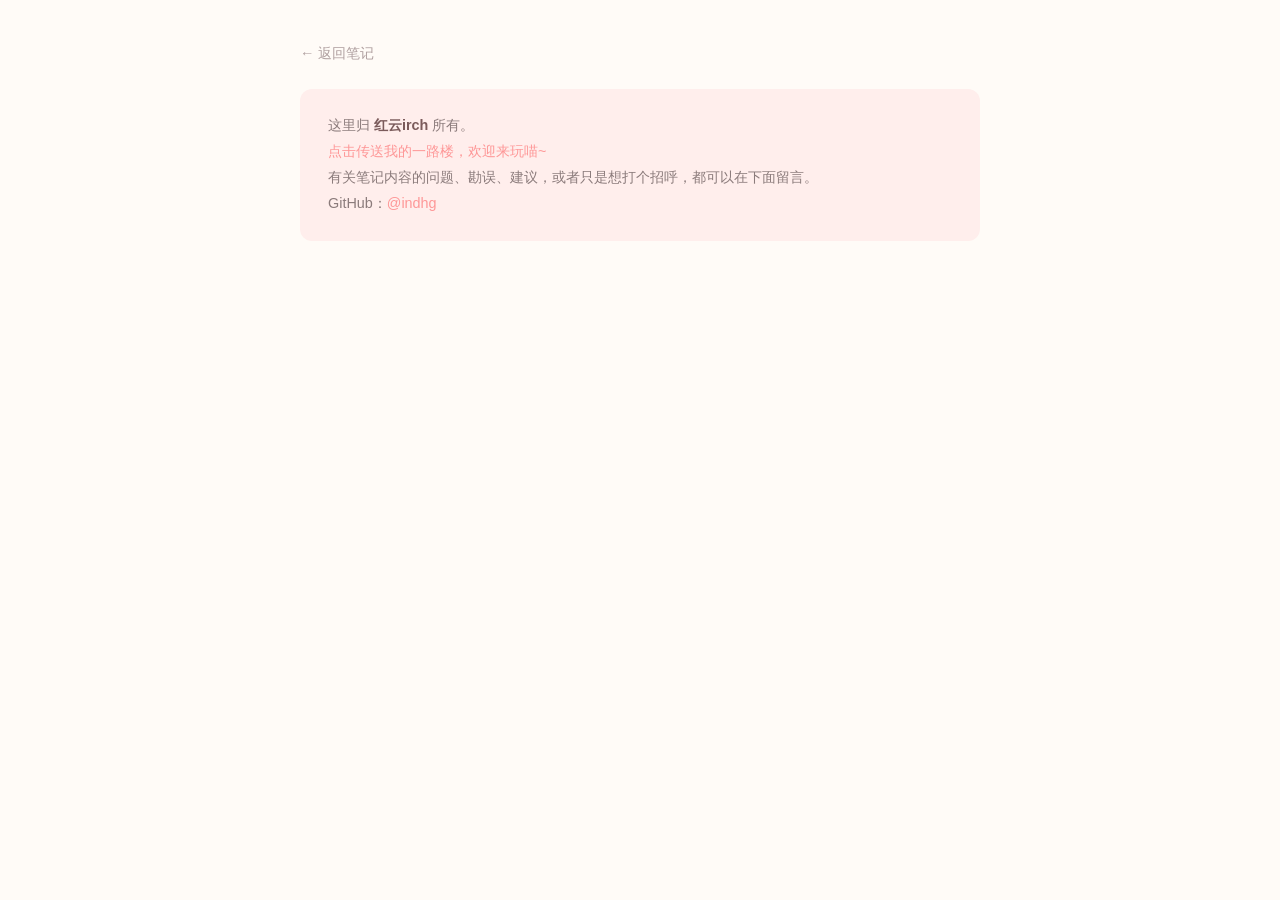
==== comments.html @ 267b664c "添加giscus留言区和侧边栏留言入口" ====
<!DOCTYPE html>
<html lang="zh-CN">
<head>
  <meta charset="UTF-8">
  <meta name="viewport" content="width=device-width, initial-scale=1.0">
  <title>留言区 · 红云irch的肉桂卷</title>
  <link rel="stylesheet" href="style.css">
  <style>
    .comments-page {
      max-width: 720px;
      margin: 0 auto;
      padding: 40px 20px 60px;
    }
    .comments-page .back-link {
      display: inline-block;
      margin-bottom: 24px;
      font-size: .9rem;
      color: #B0A0A0;
      text-decoration: none;
    }
    .comments-page .back-link:hover { color: var(--accent); }
    .comments-info {
      background: var(--sidebar);
      border-radius: 12px;
      padding: 24px 28px;
      margin-bottom: 32px;
      font-size: .9rem;
      color: #8B7B7B;
      line-height: 1.8;
    }
    .comments-info strong {
      color: var(--heading);
    }
    .comments-info a {
      color: var(--accent);
    }
  </style>
</head>
<body>

  <div class="comments-page">
    <a href="index.html" class="back-link">← 返回笔记</a>

    <div class="comments-info">
      <!-- 个人账户信息 —— 在这里自由修改 -->
      <p>这里归 <strong>红云irch</strong> 所有。
        <br><a href="https://www.cc98.org/topic/6553150" target="_blank">点击传送我的一路楼，欢迎来玩喵~</a>
      </p>
      <p>有关笔记内容的问题、勘误、建议，或者只是想打个招呼，都可以在下面留言。</p>
      <p>GitHub：<a href="https://github.com/indhg" target="_blank">@indhg</a></p>
      <!-- 可以继续加邮箱、B站、其他链接等 -->
    </div>

    <!-- giscus 留言区 -->
    <script src="https://giscus.app/client.js"
      data-repo="indhg/Cinnamon"
      data-repo-id="R_kgDOTIYS7Q"
      data-category="General"
      data-category-id="DIC_kwDOTIYS7c4DAQEj"
      data-mapping="pathname"
      data-strict="0"
      data-reactions-enabled="1"
      data-emit-metadata="0"
      data-input-position="bottom"
      data-theme="preferred_color_scheme"
      data-lang="zh-CN"
      crossorigin="anonymous"
      async>
    </script>
  </div>

</body>
</html>
---- style.css ----
/* ============================================================
   Cinnamon — 红云irch的肉桂卷
   配色方案：粉棕暖卷（方案 B）
   ============================================================ */

/* --- CSS 变量 --- */
:root {
  --bg:        #FFFBF7;      /* 页面背景 · 奶油白 */
  --sidebar:   #FFEEEC;      /* 侧边栏背景 · 淡粉米 */
  --accent:    rgb(254,151,151); /* 强调色 · 你的粉色 */
  --heading:   #7B5B5B;      /* 标题 · 暖棕 */
  --text:      #3E2723;      /* 正文 · 深棕 */
  --hover:     #FFE4E1;      /* 悬停 · 浅粉 */
  --border:    #EDD5D0;      /* 分隔线 · 灰粉 */
  --shadow:    0 2px 12px rgba(120,80,60,.08);
  --radius:    8px;

  /* 侧边栏尺寸 */
  --sidebar-w: 260px;
  --topbar-h:   48px;

  /* 字体 */
  --font: "Microsoft YaHei", "PingFang SC", "Noto Sans SC", sans-serif;
}

/* --- 基础重置 --- */
*, *::before, *::after { margin: 0; padding: 0; box-sizing: border-box; }

html, body { height: 100%; }

body {
  font-family: var(--font);
  background: var(--bg);
  color: var(--text);
  line-height: 1.6;
  -webkit-font-smoothing: antialiased;
}

a { color: inherit; text-decoration: none; }
button { font-family: inherit; cursor: pointer; }

/* ============================================================
   首页 (index.html)
   ============================================================ */
.homepage {
  display: flex;
  flex-direction: column;
  align-items: center;
  justify-content: center;
  min-height: 100vh;
  padding: 40px 20px;
  text-align: center;
}

.homepage .brand {
  font-size: 2.4rem;
  font-weight: 700;
  color: var(--heading);
  letter-spacing: 2px;
  margin-bottom: 8px;
}

.homepage .brand .accent {
  color: var(--accent);
}

.homepage .divider {
  width: 60px;
  height: 2px;
  background: var(--accent);
  margin: 20px auto;
  border-radius: 1px;
}

/* 序言区域 — 你可以在这里自由添加文字、链接、图片 */
.homepage .preface {
  max-width: 520px;
  margin: 16px auto 32px;
  font-size: 1rem;
  color: #8B7B7B;
  line-height: 1.8;
}

.homepage .preface a {
  color: var(--accent);
  text-decoration: underline;
  text-underline-offset: 3px;
}

.homepage .preface a:hover {
  color: var(--heading);
}

/* 首页按钮 */
.homepage .btn-enter {
  display: inline-block;
  padding: 12px 36px;
  background: var(--accent);
  color: #fff;
  border: none;
  border-radius: 24px;
  font-size: 1.05rem;
  letter-spacing: 1px;
  transition: transform .2s, box-shadow .2s;
  box-shadow: 0 4px 14px rgba(254,151,151,.35);
}

.homepage .btn-enter:hover {
  transform: translateY(-2px);
  box-shadow: 0 6px 20px rgba(254,151,151,.5);
}

/* ============================================================
   笔记页 (notes.html) — 整体布局
   ============================================================ */
.notes-layout {
  display: flex;
  height: 100vh;
  overflow: hidden;
}

/* --- 顶栏 --- */
.topbar {
  display: none; /* 桌面端隐藏，移动端显示 */
}

/* --- 侧边栏 --- */
.sidebar {
  width: var(--sidebar-w);
  min-width: var(--sidebar-w);
  height: 100vh;
  background: var(--sidebar);
  border-right: 1px solid var(--border);
  display: flex;
  flex-direction: column;
  overflow: hidden;
  z-index: 10;
}

.sidebar-header {
  padding: 16px 20px 12px;
  border-bottom: 1px solid var(--border);
  flex-shrink: 0;
}

.sidebar-header .brand-sm {
  font-size: .95rem;
  font-weight: 700;
  color: var(--heading);
}

.sidebar-header .back-link {
  font-size: .75rem;
  color: #B0A0A0;
  margin-top: 2px;
  display: inline-block;
}

.sidebar-header .back-link:hover {
  color: var(--accent);
}

/* 搜索框 */
.search-wrap {
  padding: 10px 16px;
  border-bottom: 1px solid var(--border);
  flex-shrink: 0;
}

.search-wrap input {
  width: 100%;
  padding: 8px 12px;
  border: 1px solid var(--border);
  border-radius: 18px;
  font-size: .85rem;
  font-family: var(--font);
  background: #fff;
  color: var(--text);
  outline: none;
  transition: border-color .2s;
}

.search-wrap input:focus {
  border-color: var(--accent);
}

.search-wrap input::placeholder {
  color: #C0B0B0;
}

/* 序言导航入口 */
.preface-nav {
  padding: 10px 20px;
  font-size: .9rem;
  cursor: pointer;
  border-bottom: 1px solid var(--border);
  transition: background .12s;
  user-select: none;
  flex-shrink: 0;
}

.preface-nav:hover {
  background: var(--hover);
}

.preface-nav-icon {
  font-size: .8rem;
  margin-right: 4px;
}

/* 侧边栏底部 GIF */
.sidebar-gif {
  flex-shrink: 0;
  padding: 8px;
  text-align: center;
  border-top: 1px solid var(--border);
}

.sidebar-gif img {
  max-width: 100%;
  border-radius: 8px;
}

/* 侧边栏留言入口 */
.sidebar-comments {
  display: block;
  padding: 12px 20px;
  font-size: .9rem;
  color: var(--heading);
  text-decoration: none;
  border-top: 1px solid var(--border);
  transition: background .12s;
  flex-shrink: 0;
}

.sidebar-comments:hover {
  background: var(--hover);
}

.sidebar-comments-icon {
  font-size: .85rem;
}

/* 树形导航 */
.tree {
  flex: 1;
  overflow-y: auto;
  overflow-x: hidden;
  padding: 8px 0 20px;
}

.tree::-webkit-scrollbar { width: 4px; }
.tree::-webkit-scrollbar-thumb { background: var(--border); border-radius: 2px; }

/* 树节点 */
.tree-node { user-select: none; }

.tree-row {
  display: flex;
  align-items: center;
  gap: 4px;
  padding: 7px 16px 7px 12px;
  cursor: pointer;
  font-size: .9rem;
  transition: background .12s;
  white-space: nowrap;
  overflow: hidden;
  text-overflow: ellipsis;
}

.tree-row:hover { background: var(--hover); }

.tree-row.active {
  background: var(--accent);
  color: #fff;
}

/* 层级缩进 */
.tree-row .indent { flex-shrink: 0; }

/* 展开/折叠箭头 — CSS 三角形 */
.tree-row .arrow {
  width: 0;
  height: 0;
  flex-shrink: 0;
  border-top: 4px solid transparent;
  border-bottom: 4px solid transparent;
  border-left: 6px solid #C0A0A0;
  margin-right: 2px;
  transition: transform .2s;
}

.tree-row.active .arrow { border-left-color: #fff; }

.tree-row .arrow.expanded {
  transform: rotate(90deg);
}

/* 标签文字 */
.tree-row .label {
  overflow: hidden;
  text-overflow: ellipsis;
  white-space: nowrap;
}

/* （主笔记）标记 */
.tag-main {
  font-size: .7rem;
  color: var(--accent);
  margin-left: 4px;
}

/* 空状态 */
.tree-empty {
  padding: 40px 20px;
  text-align: center;
  color: #C0B0B0;
  font-size: .85rem;
}

/* --- 内容区 --- */
.content {
  flex: 1;
  display: flex;
  flex-direction: column;
  height: 100vh;
  background: #fff;
}

/* 内容顶栏（桌面端显示品牌名） */
.content-topbar {
  padding: 12px 24px;
  border-bottom: 1px solid var(--border);
  display: flex;
  align-items: center;
  justify-content: space-between;
  flex-shrink: 0;
}

.content-topbar .note-title {
  font-size: 1rem;
  font-weight: 600;
  color: var(--heading);
}

.content-topbar .actions {
  display: flex;
  gap: 8px;
  align-items: center;
}

/* 按钮 */
.btn {
  display: inline-flex;
  align-items: center;
  gap: 5px;
  padding: 7px 18px;
  border-radius: 18px;
  font-size: .85rem;
  border: none;
  transition: background .2s, transform .1s;
}

.btn:active { transform: scale(.97); }

.btn-download {
  background: var(--accent);
  color: #fff;
}

.btn-download:hover { background: #F08A8A; }

.btn-back {
  background: transparent;
  color: #B0A0A0;
  font-size: .8rem;
  padding: 6px 12px;
}

.btn-back:hover { color: var(--accent); }

/* PDF 预览区 */
.pdf-viewer {
  flex: 1;
  display: flex;
  align-items: center;
  justify-content: center;
  background: #FDFAF7;
  overflow: hidden;
  position: relative;
}

.pdf-viewer iframe {
  width: 100%;
  height: 100%;
  border: none;
}

/* 欢迎区（未选中笔记时显示） */
.welcome-placeholder {
  text-align: center;
  color: #C0B0B0;
  padding: 40px 20px;
}

/* 欢迎区带背景图 */
#welcomeArea {
  width: 100%;
  height: 100%;
  display: flex;
  flex-direction: column;
  align-items: center;
  justify-content: center;
  padding: 0;
  background-image: url('images/索琳.png');
  background-size: cover;
  background-position: center;
  background-repeat: no-repeat;
}

/* 欢迎内容面板（半透明底，让背景图上的文字可读） */
.welcome-inner {
  background: rgba(255, 251, 247, 0.78);
  border-radius: 12px;
  padding: 36px 44px;
  backdrop-filter: blur(4px);
  max-width: 620px;
}

/* 品牌名 */
.welcome-brand {
  font-size: 1.7rem;
  font-weight: 700;
  color: var(--heading);
  letter-spacing: 2px;
  margin-bottom: 4px;
}

.welcome-brand .accent {
  color: var(--accent);
}

/* 小分隔线 */
.welcome-divider {
  width: 50px;
  height: 2px;
  background: var(--accent);
  margin: 16px auto;
  border-radius: 1px;
}

/* 序言区域 */
.welcome-preface {
  max-width: 520px;
  margin: 8px auto 20px;
  font-size: .95rem;
  color: #8B7B7B;
  line-height: 1.8;
}

.welcome-preface p {
  margin-bottom: 12px;
}

.welcome-preface p:first-child {
  font-size: .85rem;
  color: #A09090;
}

/* 格式对比 */
.format-compare {
  display: flex;
  align-items: flex-start;
  gap: 8px;
  font-size: .85rem;
  color: #8B7B7B;
  padding: 2px 0 2px 8px;
  border-left: 3px solid var(--border);
  margin-bottom: 6px !important;
}

.format-tag {
  display: inline-block;
  min-width: 36px;
  padding: 1px 8px;
  border-radius: 4px;
  font-size: .8rem;
  font-weight: 700;
  text-align: center;
  flex-shrink: 0;
}

.format-tag.pdf {
  background: #FFF0F0;
  color: #D08080;
  border: 1px solid #F0D0D0;
}

.format-tag.one {
  background: #F0F0FF;
  color: #8080D0;
  border: 1px solid #D0D0F0;
}

.welcome-preface a {
  color: var(--accent);
  text-decoration: underline;
  text-underline-offset: 3px;
}

.welcome-preface a:hover {
  color: var(--heading);
}

/* 行内强调 */
.inline-accent {
  color: var(--accent);
  font-style: italic;
}

/* 序言引用 */
.preface-quote {
  color: var(--accent);
  font-style: italic;
  margin-top: 4px;
}

/* 提示文字 */
.welcome-hint {
  font-size: .85rem;
  color: #B8A0A0;
  margin-top: 8px;
}

/* 访问计数器 */
.welcome-counter {
  font-size: .8rem;
  color: #C0A8A8;
  margin-top: 12px;
}
  line-height: 1.7;
}

/* ============================================================
   移动端
   ============================================================ */
@media (max-width: 768px) {
  /* 首页 */
  .homepage .brand { font-size: 1.6rem; }

  /* 笔记页 — 侧边栏默认隐藏 */
  .sidebar {
    position: fixed;
    left: 0; top: 0;
    width: 280px;
    transform: translateX(-100%);
    transition: transform .25s ease;
    box-shadow: var(--shadow);
  }

  .sidebar.open { transform: translateX(0); }

  /* 遮罩 */
  .sidebar-overlay {
    position: fixed; inset: 0;
    background: rgba(0,0,0,.25);
    z-index: 5;
    display: none;
  }

  .sidebar-overlay.show { display: block; }

  /* 顶栏 */
  .topbar {
    display: flex;
    align-items: center;
    gap: 10px;
    padding: 10px 16px;
    border-bottom: 1px solid var(--border);
    background: var(--sidebar);
    flex-shrink: 0;
  }

  .topbar .hamburger {
    font-size: 1.3rem;
    background: none;
    border: none;
    color: var(--heading);
    padding: 4px;
  }

  .topbar .brand-sm {
    font-size: .95rem;
    font-weight: 700;
    color: var(--heading);
  }

  /* 内容区 */
  .content-topbar {
    padding: 8px 16px;
  }

  .content-topbar .note-title {
    font-size: .9rem;
  }
}

/* ============================================================
   背景图支持 — 以后想加背景图，取消下面注释并替换 URL 即可
   ============================================================ */
/*
body {
  background-image: url('你的图片地址.jpg');
  background-size: cover;
  background-position: center;
  background-attachment: fixed;
}
*/
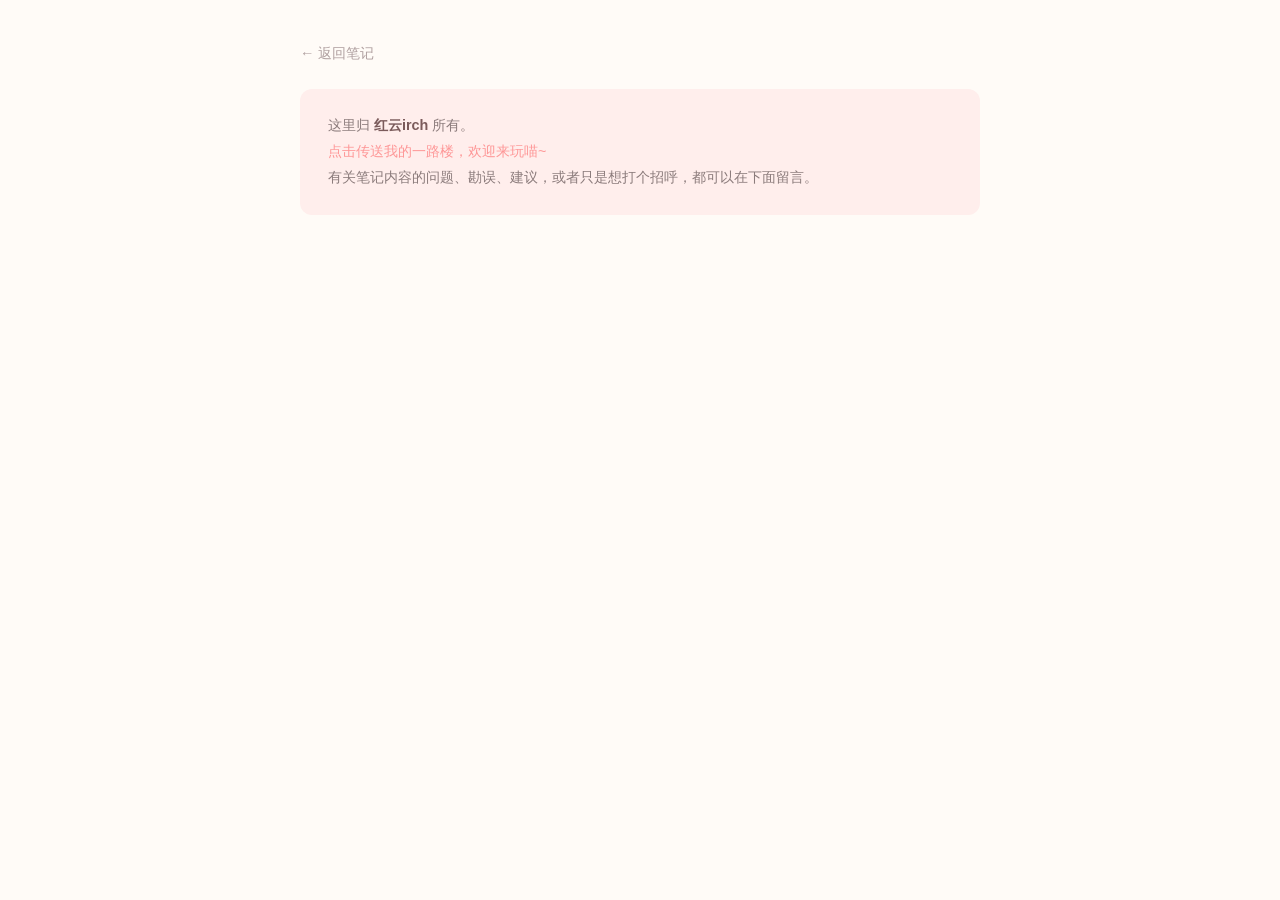
==== commit 278e1126: "移除留言区GitHub账户信息" ====
--- a/comments.html
+++ b/comments.html
@@ -47,8 +47,7 @@
         <br><a href="https://www.cc98.org/topic/6553150" target="_blank">点击传送我的一路楼，欢迎来玩喵~</a>
       </p>
       <p>有关笔记内容的问题、勘误、建议，或者只是想打个招呼，都可以在下面留言。</p>
-      <p>GitHub：<a href="https://github.com/indhg" target="_blank">@indhg</a></p>
-      <!-- 可以继续加邮箱、B站、其他链接等 -->
+<!-- 可以继续加邮箱、B站、其他链接等 -->
     </div>
 
     <!-- giscus 留言区 -->
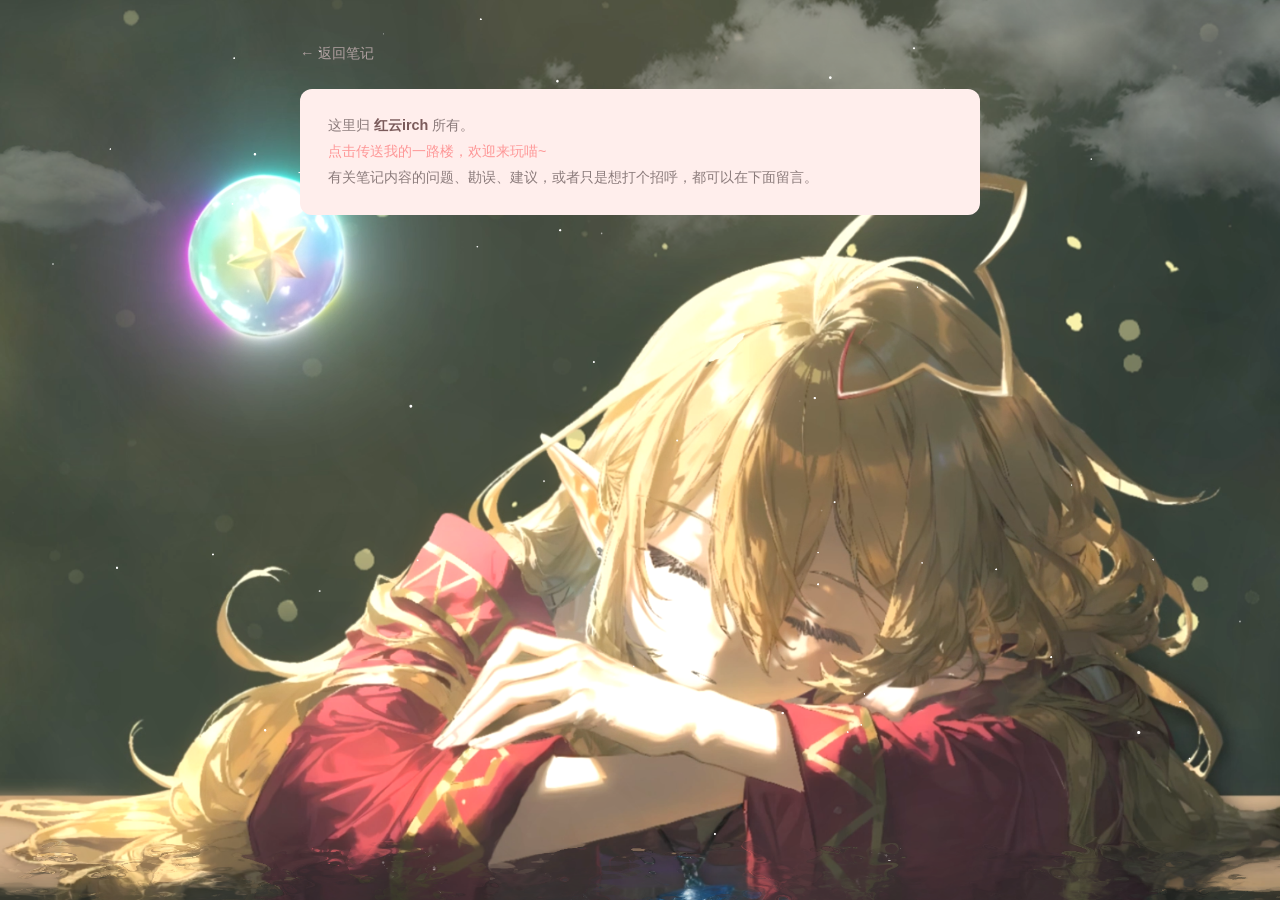
==== commit 93088ad7: "留言页加索琳背景" ====
--- a/comments.html
+++ b/comments.html
@@ -6,10 +6,21 @@
   <title>留言区 · 红云irch的肉桂卷</title>
   <link rel="stylesheet" href="style.css">
   <style>
+    body {
+      background-image: url('images/索琳.png');
+      background-size: cover;
+      background-position: center;
+      background-attachment: fixed;
+    }
     .comments-page {
       max-width: 720px;
       margin: 0 auto;
       padding: 40px 20px 60px;
+    }
+    .comments-page .giscus {
+      background: rgba(255, 251, 247, 0.78);
+      border-radius: 12px;
+      padding: 20px 24px;
     }
     .comments-page .back-link {
       display: inline-block;
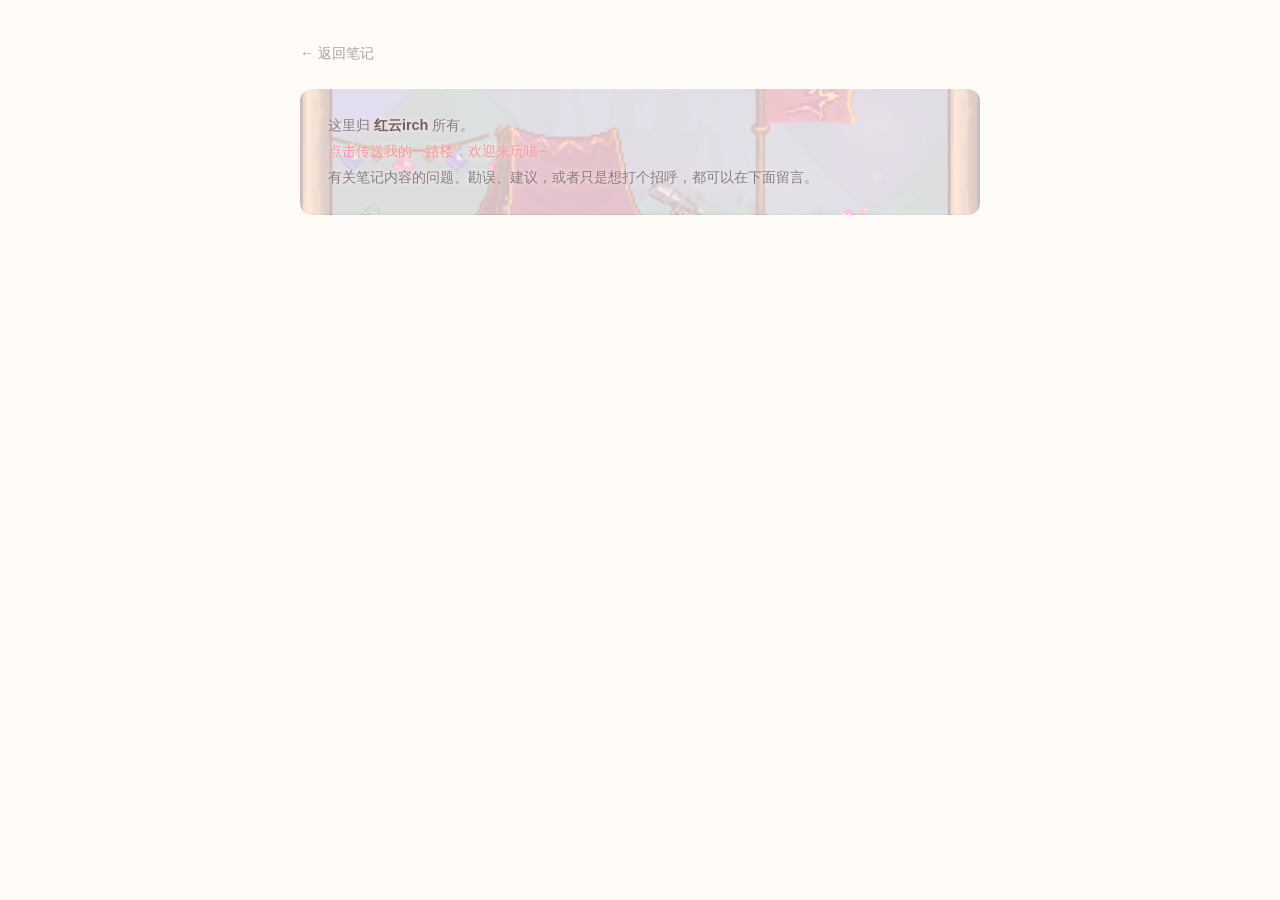
==== commit 3147ec7b: "留言区个人信息用索琳营帐背景" ====
--- a/comments.html
+++ b/comments.html
@@ -4,14 +4,9 @@
   <meta charset="UTF-8">
   <meta name="viewport" content="width=device-width, initial-scale=1.0">
   <title>留言区 · 红云irch的肉桂卷</title>
+  <link rel="icon" href="素材/索琳肉桂卷.png">
   <link rel="stylesheet" href="style.css">
   <style>
-    body {
-      background-image: url('images/索琳.png');
-      background-size: cover;
-      background-position: center;
-      background-attachment: fixed;
-    }
     .comments-page {
       max-width: 720px;
       margin: 0 auto;
@@ -31,13 +26,16 @@
     }
     .comments-page .back-link:hover { color: var(--accent); }
     .comments-info {
-      background: var(--sidebar);
+      background: linear-gradient(rgba(255,238,236,.8), rgba(255,238,236,.8)), url('素材/索琳营帐.png');
+      background-size: cover;
+      background-position: center;
       border-radius: 12px;
       padding: 24px 28px;
       margin-bottom: 32px;
       font-size: .9rem;
       color: #8B7B7B;
       line-height: 1.8;
+      text-shadow: 0 0 6px rgba(255,251,247,.8);
     }
     .comments-info strong {
       color: var(--heading);
--- a/style.css
+++ b/style.css
@@ -204,8 +204,11 @@
 }
 
 .preface-nav-icon {
-  font-size: .8rem;
+  width: 18px;
+  height: 18px;
+  vertical-align: middle;
   margin-right: 4px;
+  border-radius: 3px;
 }
 
 /* 侧边栏底部 GIF */
@@ -249,8 +252,27 @@
   padding: 8px 0 20px;
 }
 
+/* 滚动条统一美化 */
 .tree::-webkit-scrollbar { width: 4px; }
-.tree::-webkit-scrollbar-thumb { background: var(--border); border-radius: 2px; }
+.tree::-webkit-scrollbar-track { background: transparent; }
+.tree::-webkit-scrollbar-thumb {
+  background: var(--border);
+  border-radius: 2px;
+  transition: background .2s;
+}
+.tree::-webkit-scrollbar-thumb:hover { background: var(--accent); }
+
+/* Firefox 滚动条 */
+.tree {
+  scrollbar-width: thin;
+  scrollbar-color: var(--border) transparent;
+}
+
+/* 内容区滚动条 */
+.content::-webkit-scrollbar { width: 5px; }
+.content::-webkit-scrollbar-thumb { background: var(--border); border-radius: 3px; }
+.content::-webkit-scrollbar-thumb:hover { background: var(--accent); }
+.content { scrollbar-width: thin; scrollbar-color: var(--border) transparent; }
 
 /* 树节点 */
 .tree-node { user-select: none; }
@@ -262,38 +284,53 @@
   padding: 7px 16px 7px 12px;
   cursor: pointer;
   font-size: .9rem;
-  transition: background .12s;
+  transition: background .15s, padding-left .2s, color .15s;
   white-space: nowrap;
   overflow: hidden;
   text-overflow: ellipsis;
-}
-
-.tree-row:hover { background: var(--hover); }
+  border-radius: 0 6px 6px 0;
+  margin-right: 8px;
+}
+
+.tree-row:hover {
+  background: var(--hover);
+  padding-left: 16px;
+}
 
 .tree-row.active {
   background: var(--accent);
   color: #fff;
+  border-radius: 0 8px 8px 0;
+  margin-right: 4px;
+  box-shadow: 0 2px 8px rgba(254,151,151,.25);
+}
+
+.tree-row.active:hover {
+  padding-left: 16px;
+  background: #F59090;
+}
+
+.tree-row.active {
+  background: var(--accent);
+  color: #fff;
 }
 
 /* 层级缩进 */
 .tree-row .indent { flex-shrink: 0; }
 
-/* 展开/折叠箭头 — CSS 三角形 */
-.tree-row .arrow {
-  width: 0;
-  height: 0;
-  flex-shrink: 0;
-  border-top: 4px solid transparent;
-  border-bottom: 4px solid transparent;
-  border-left: 6px solid #C0A0A0;
-  margin-right: 2px;
-  transition: transform .2s;
-}
-
-.tree-row.active .arrow { border-left-color: #fff; }
-
-.tree-row .arrow.expanded {
-  transform: rotate(90deg);
+/* 展开/折叠 — 书籍图标 */
+.tree-row .book-icon {
+  width: 18px;
+  height: 18px;
+  flex-shrink: 0;
+  margin-right: 4px;
+  border-radius: 2px;
+  transition: transform .25s, opacity .2s;
+}
+
+.tree-row .book-icon.expanded {
+  transform: scale(1.15);
+  filter: brightness(1.1);
 }
 
 /* 标签文字 */
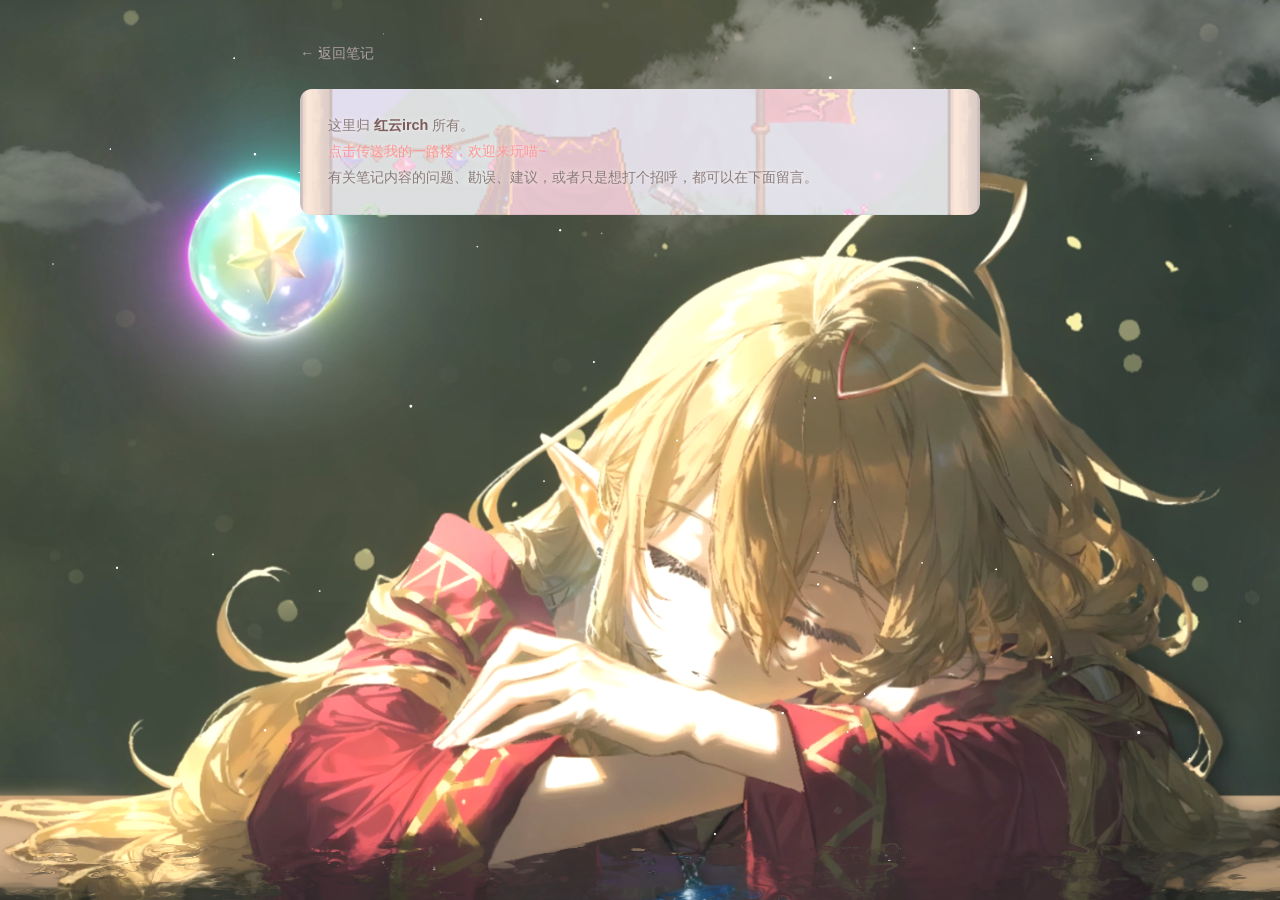
==== commit aea3199e: "留言页恢复索琳大背景" ====
--- a/comments.html
+++ b/comments.html
@@ -11,6 +11,9 @@
       max-width: 720px;
       margin: 0 auto;
       padding: 40px 20px 60px;
+    }
+    body {
+      background: #FFFBF7 url('images/索琳.png') no-repeat center/cover fixed;
     }
     .comments-page .giscus {
       background: rgba(255, 251, 247, 0.78);
--- a/style.css
+++ b/style.css
@@ -224,6 +224,41 @@
   border-radius: 8px;
 }
 
+/* 一键收起按钮 */
+.collapse-all-btn {
+  background: none;
+  border: none;
+  color: #C0A0A0;
+  font-size: .7rem;
+  cursor: pointer;
+  padding: 2px 6px;
+  border-radius: 4px;
+  transition: color .2s;
+  line-height: 1;
+}
+
+.collapse-all-btn:hover { color: var(--accent); }
+
+/* 返回顶部 */
+.back-to-top {
+  text-align: center;
+  padding: 8px;
+  color: #C0B0B0;
+  cursor: pointer;
+  font-size: .85rem;
+  border-top: 1px solid var(--border);
+  transition: color .2s, background .12s;
+  flex-shrink: 0;
+  display: none;
+}
+
+.back-to-top:hover {
+  color: var(--accent);
+  background: var(--hover);
+}
+
+.back-to-top.visible { display: block; }
+
 /* 侧边栏留言入口 */
 .sidebar-comments {
   display: block;
@@ -241,7 +276,11 @@
 }
 
 .sidebar-comments-icon {
-  font-size: .85rem;
+  width: 20px;
+  height: 20px;
+  vertical-align: middle;
+  margin-right: 4px;
+  image-rendering: pixelated;
 }
 
 /* 树形导航 */
@@ -318,7 +357,7 @@
 /* 层级缩进 */
 .tree-row .indent { flex-shrink: 0; }
 
-/* 展开/折叠 — 书籍图标 */
+/* 展开/折叠 — 书籍图标（仅一级目录） */
 .tree-row .book-icon {
   width: 18px;
   height: 18px;
@@ -329,8 +368,27 @@
 }
 
 .tree-row .book-icon.expanded {
-  transform: scale(1.15);
-  filter: brightness(1.1);
+  opacity: 0.9;
+}
+
+/* 子级三角箭头 */
+.tree-row .arrow {
+  width: 0;
+  height: 0;
+  flex-shrink: 0;
+  border-top: 4px solid transparent;
+  border-bottom: 4px solid transparent;
+  border-left: 6px solid #C0A0A0;
+  margin-right: 2px;
+  transition: transform .2s;
+}
+
+.tree-row.active .arrow {
+  border-left-color: #fff;
+}
+
+.tree-row .arrow.expanded {
+  transform: rotate(90deg);
 }
 
 /* 标签文字 */
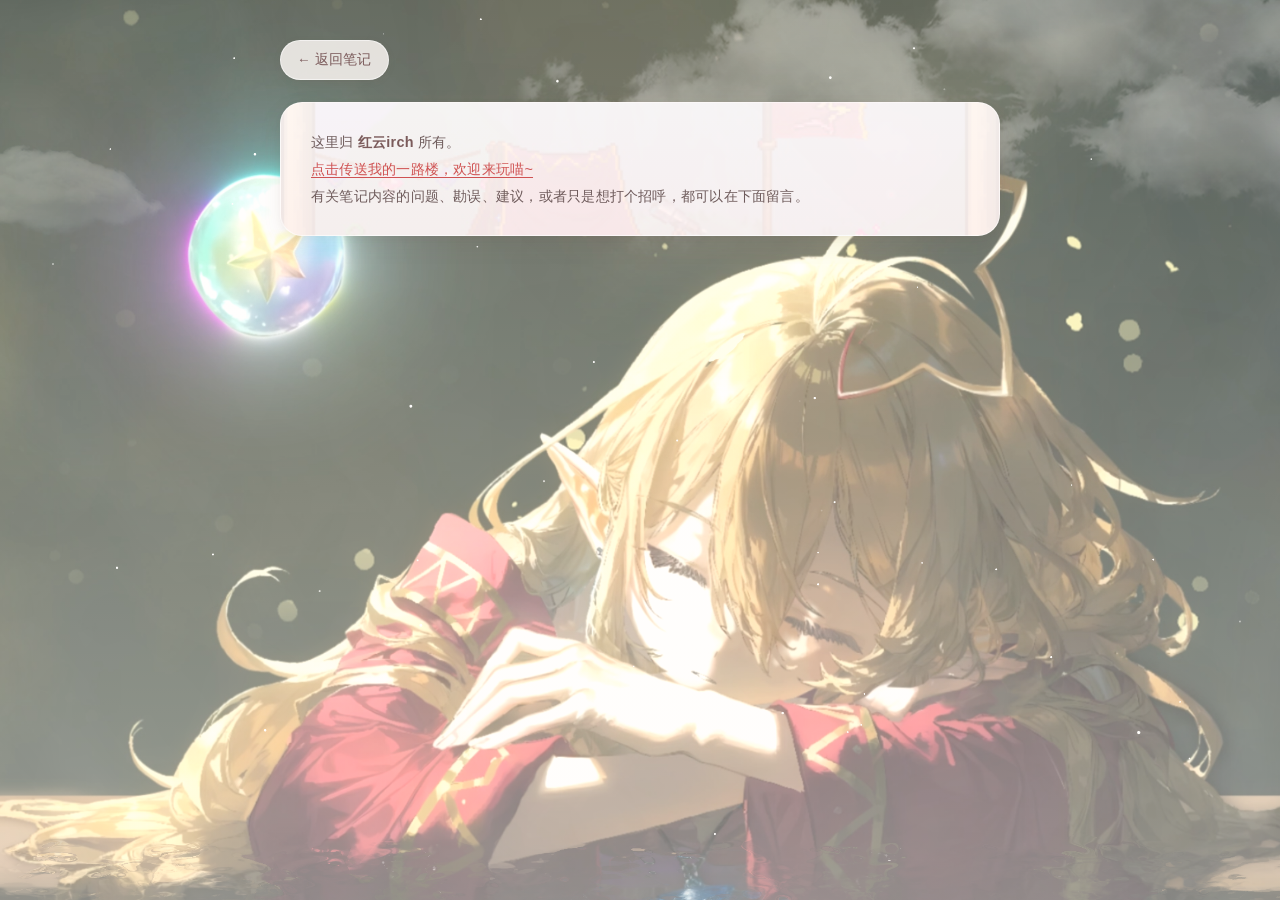
==== commit 9fae3769: "重构样式" ====
--- a/comments.html
+++ b/comments.html
@@ -8,43 +8,86 @@
   <link rel="stylesheet" href="style.css">
   <style>
     .comments-page {
-      max-width: 720px;
+      max-width: 760px;
       margin: 0 auto;
-      padding: 40px 20px 60px;
+      padding: 40px 20px 64px;
     }
+
+    /* 背景图 + 暖色柔光，和主页同一套观感 */
     body {
-      background: #FFFBF7 url('images/索琳.png') no-repeat center/cover fixed;
+      min-height: 100vh;
+      background:
+        linear-gradient(rgba(255, 251, 247, .18), rgba(255, 251, 247, .46)),
+        url('images/索琳.png') center / cover no-repeat fixed;
     }
-    .comments-page .giscus {
-      background: rgba(255, 251, 247, 0.78);
-      border-radius: 12px;
-      padding: 20px 24px;
+
+    /* 返回：胶囊按钮 */
+    .comments-page .back-link {
+      display: inline-flex;
+      align-items: center;
+      gap: 6px;
+      margin-bottom: 22px;
+      padding: 8px 16px;
+      font-size: .85rem;
+      color: var(--heading);
+      background: rgba(255, 251, 247, .82);
+      -webkit-backdrop-filter: blur(12px);
+      backdrop-filter: blur(12px);
+      border: 1px solid var(--border-glass);
+      border-radius: var(--r-full);
+      box-shadow: var(--shadow-sm);
+      transition: color .25s var(--ease),
+                  transform .2s var(--ease),
+                  box-shadow .25s var(--ease);
     }
-    .comments-page .back-link {
-      display: inline-block;
-      margin-bottom: 24px;
+
+    .comments-page .back-link:hover {
+      color: var(--accent-700);
+      transform: translateX(-2px);
+      box-shadow: var(--shadow-md);
+    }
+
+    /* 说明卡片 */
+    .comments-info {
+      padding: 26px 30px;
+      margin-bottom: 30px;
       font-size: .9rem;
-      color: #B0A0A0;
-      text-decoration: none;
+      line-height: 1.85;
+      color: #6E5B5B;
+      border-radius: var(--r-lg);
+      border: 1px solid var(--border-glass);
+      box-shadow: var(--shadow-md);
+      background:
+        linear-gradient(rgba(255, 249, 247, .94), rgba(255, 244, 242, .94)),
+        url('素材/索琳营帐.png') center / cover no-repeat;
     }
-    .comments-page .back-link:hover { color: var(--accent); }
-    .comments-info {
-      background: linear-gradient(rgba(255,238,236,.8), rgba(255,238,236,.8)), url('素材/索琳营帐.png');
-      background-size: cover;
-      background-position: center;
-      border-radius: 12px;
-      padding: 24px 28px;
-      margin-bottom: 32px;
-      font-size: .9rem;
-      color: #8B7B7B;
-      line-height: 1.8;
-      text-shadow: 0 0 6px rgba(255,251,247,.8);
-    }
+
     .comments-info strong {
       color: var(--heading);
+      font-weight: 700;
     }
+
     .comments-info a {
-      color: var(--accent);
+      color: var(--accent-800);
+      font-weight: 500;
+      text-decoration: underline;
+      text-decoration-thickness: 1px;
+      text-underline-offset: 3px;
+      transition: color .25s var(--ease);
+    }
+
+    .comments-info a:hover { color: var(--accent-900); }
+
+    /* giscus 容器 */
+    .comments-page .giscus {
+      padding: 1rem;
+      overflow: hidden;
+      background: rgba(255, 251, 247, .90);
+      -webkit-backdrop-filter: blur(16px);
+      backdrop-filter: blur(16px);
+      border: 1px solid var(--border-glass);
+      border-radius: var(--r-lg);
+      box-shadow: var(--shadow-md);
     }
   </style>
 </head>
@@ -64,7 +107,7 @@
 
     <!-- giscus 留言区 -->
     <script src="https://giscus.app/client.js"
-      data-repo="indhg/Cinnamon"
+      data-repo="RedCloud2696/Cinnamon"
       data-repo-id="R_kgDOTIYS7Q"
       data-category="General"
       data-category-id="DIC_kwDOTIYS7c4DAQEj"
--- a/style.css
+++ b/style.css
@@ -1,317 +1,300 @@
 /* ============================================================
    Cinnamon — 红云irch的肉桂卷
-   配色方案：粉棕暖卷（方案 B）
+   视觉重构：玻璃拟态 · 圆角卡片 · 弹簧动效
+   配色保持原样：粉棕暖卷 + 索琳背景
    ============================================================ */
 
-/* --- CSS 变量 --- */
+/* ============================================================
+   1. 设计令牌
+   ============================================================ */
 :root {
-  --bg:        #FFFBF7;      /* 页面背景 · 奶油白 */
-  --sidebar:   #FFEEEC;      /* 侧边栏背景 · 淡粉米 */
-  --accent:    rgb(254,151,151); /* 强调色 · 你的粉色 */
-  --heading:   #7B5B5B;      /* 标题 · 暖棕 */
-  --text:      #3E2723;      /* 正文 · 深棕 */
-  --hover:     #FFE4E1;      /* 悬停 · 浅粉 */
-  --border:    #EDD5D0;      /* 分隔线 · 灰粉 */
-  --shadow:    0 2px 12px rgba(120,80,60,.08);
-  --radius:    8px;
-
-  /* 侧边栏尺寸 */
-  --sidebar-w: 260px;
-  --topbar-h:   48px;
-
-  /* 字体 */
-  --font: "Microsoft YaHei", "PingFang SC", "Noto Sans SC", sans-serif;
-}
-
-/* --- 基础重置 --- */
+  /* --- 表面 --- */
+  --bg:          #FFFBF7;
+  --surface:     #FFFFFF;
+  --surface-2:   #FFEEEC;
+  --glass:       rgba(255, 246, 244, 0.58);
+  --glass-strong: rgba(255, 251, 247, 0.88);
+
+  /* --- 强调色阶（rgb(254,151,151) 派生） --- */
+  --accent-50:   #FFF5F4;
+  --accent-100:  #FFE4E2;
+  --accent-200:  #FFC9C5;
+  --accent-300:  #FFB2AC;
+  --accent-400:  #FFA29B;
+  --accent-500:  #FE9797;
+  --accent-600:  #F77E7E;
+  --accent-700:  #E76A6A;
+  --accent-800:  #CF5252;
+  --accent-900:  #9A3333;
+  --accent:      var(--accent-500);
+
+  /* --- 文字 --- */
+  --text:        #3E2723;
+  --heading:     #7B5B5B;
+  --muted:       #A08E8E;
+  --faint:       #C0B0B0;
+
+  /* --- 描边 --- */
+  --border:      #EDD5D0;
+  --border-soft: rgba(237, 213, 208, 0.65);
+  --border-glass: rgba(255, 255, 255, 0.55);
+
+  /* --- 阴影（多层叠加，暖调） --- */
+  --shadow-sm:   0 1px 2px rgba(120, 80, 60, .04), 0 2px 8px rgba(120, 80, 60, .06);
+  --shadow-md:   0 2px 6px rgba(120, 80, 60, .05), 0 8px 24px rgba(120, 80, 60, .08);
+  --shadow-lg:   0 4px 12px rgba(120, 80, 60, .06), 0 18px 48px rgba(120, 80, 60, .12);
+  --shadow-glow: 0 6px 20px rgba(254, 151, 151, .35);
+  --shadow-inset: inset 0 1px 2px rgba(120, 80, 60, .05);
+
+  /* --- 圆角 --- */
+  --r-xs:  8px;
+  --r-sm:  12px;
+  --r-md:  16px;
+  --r-lg:  22px;
+  --r-full: 999px;
+
+  /* --- 动效 --- */
+  --ease:   cubic-bezier(.22, 1, .36, 1);
+  --dur-1:  .15s;
+  --dur-2:  .25s;
+  --dur-3:  .4s;
+
+  /* --- 布局 --- */
+  --sidebar-w: 268px;
+  --topbar-h:  56px;
+
+  /* --- 字体 --- */
+  --font: "Quicksand", "Nunito", "Inter",
+          "Microsoft YaHei", "PingFang SC", "Noto Sans SC",
+          -apple-system, BlinkMacSystemFont, "Segoe UI", sans-serif;
+}
+
+/* ============================================================
+   2. 基础重置
+   ============================================================ */
 *, *::before, *::after { margin: 0; padding: 0; box-sizing: border-box; }
 
 html, body { height: 100%; }
 
 body {
   font-family: var(--font);
+  font-size: 15px;
   background: var(--bg);
   color: var(--text);
-  line-height: 1.6;
+  line-height: 1.65;
+  letter-spacing: .015em;
   -webkit-font-smoothing: antialiased;
+  -moz-osx-font-smoothing: grayscale;
+  text-rendering: optimizeLegibility;
+}
+
+/* 应用外壳：整页固定高度，背景铺一层暖色柔光，
+   侧栏和内容区都浮在它上面（玻璃模糊才有东西可糊） */
+body.app {
+  display: flex;
+  flex-direction: column;
+  height: 100vh;
+  height: 100dvh;
+  overflow: hidden;
+  background:
+    radial-gradient(1100px 620px at 8% -12%, rgba(254, 151, 151, .44), transparent 60%),
+    radial-gradient(900px 560px at 100% 2%, rgba(255, 196, 140, .36), transparent 62%),
+    radial-gradient(1000px 780px at 58% 114%, rgba(198, 168, 255, .30), transparent 60%),
+    var(--bg);
+  background-attachment: fixed;
 }
 
 a { color: inherit; text-decoration: none; }
 button { font-family: inherit; cursor: pointer; }
+img { max-width: 100%; }
+
+::selection {
+  background: var(--accent-200);
+  color: var(--text);
+}
+
+/* 全局细滚动条 */
+::-webkit-scrollbar { width: 6px; height: 6px; }
+::-webkit-scrollbar-track { background: transparent; }
+::-webkit-scrollbar-thumb {
+  background: var(--border);
+  border-radius: var(--r-full);
+  transition: background var(--dur-2) var(--ease);
+}
+::-webkit-scrollbar-thumb:hover { background: var(--accent-300); }
 
 /* ============================================================
-   首页 (index.html)
-   ============================================================ */
-.homepage {
-  display: flex;
-  flex-direction: column;
-  align-items: center;
-  justify-content: center;
-  min-height: 100vh;
-  padding: 40px 20px;
-  text-align: center;
-}
-
-.homepage .brand {
-  font-size: 2.4rem;
-  font-weight: 700;
-  color: var(--heading);
-  letter-spacing: 2px;
-  margin-bottom: 8px;
-}
-
-.homepage .brand .accent {
-  color: var(--accent);
-}
-
-.homepage .divider {
-  width: 60px;
-  height: 2px;
-  background: var(--accent);
-  margin: 20px auto;
-  border-radius: 1px;
-}
-
-/* 序言区域 — 你可以在这里自由添加文字、链接、图片 */
-.homepage .preface {
-  max-width: 520px;
-  margin: 16px auto 32px;
-  font-size: 1rem;
-  color: #8B7B7B;
-  line-height: 1.8;
-}
-
-.homepage .preface a {
-  color: var(--accent);
-  text-decoration: underline;
-  text-underline-offset: 3px;
-}
-
-.homepage .preface a:hover {
-  color: var(--heading);
-}
-
-/* 首页按钮 */
-.homepage .btn-enter {
-  display: inline-block;
-  padding: 12px 36px;
-  background: var(--accent);
-  color: #fff;
-  border: none;
-  border-radius: 24px;
-  font-size: 1.05rem;
-  letter-spacing: 1px;
-  transition: transform .2s, box-shadow .2s;
-  box-shadow: 0 4px 14px rgba(254,151,151,.35);
-}
-
-.homepage .btn-enter:hover {
-  transform: translateY(-2px);
-  box-shadow: 0 6px 20px rgba(254,151,151,.5);
-}
-
-/* ============================================================
-   笔记页 (notes.html) — 整体布局
+   3. 整体布局
    ============================================================ */
 .notes-layout {
-  display: flex;
-  height: 100vh;
+  flex: 1;
+  min-height: 0;
+  display: flex;
+  gap: 12px;
+  padding: 12px;
   overflow: hidden;
 }
 
-/* --- 顶栏 --- */
-.topbar {
-  display: none; /* 桌面端隐藏，移动端显示 */
-}
-
-/* --- 侧边栏 --- */
+/* 移动端顶栏（桌面端隐藏） */
+.topbar { display: none; }
+
+/* ============================================================
+   4. 侧边栏 — 玻璃拟态
+   ============================================================ */
 .sidebar {
+  position: relative;
   width: var(--sidebar-w);
   min-width: var(--sidebar-w);
-  height: 100vh;
-  background: var(--sidebar);
-  border-right: 1px solid var(--border);
   display: flex;
   flex-direction: column;
   overflow: hidden;
   z-index: 10;
-}
-
+
+  background: var(--glass);
+  -webkit-backdrop-filter: blur(22px) saturate(170%);
+  backdrop-filter: blur(22px) saturate(170%);
+  border: 1px solid var(--border-glass);
+  border-radius: var(--r-lg);
+  box-shadow: var(--shadow-md);
+}
+
+/* 玻璃顶部高光 */
+.sidebar::after {
+  content: '';
+  position: absolute;
+  inset: 0;
+  pointer-events: none;
+  border-radius: inherit;
+  box-shadow: inset 0 1px 0 rgba(255, 255, 255, .8);
+}
+
+/* --- 品牌区 --- */
 .sidebar-header {
-  padding: 16px 20px 12px;
-  border-bottom: 1px solid var(--border);
-  flex-shrink: 0;
+  flex-shrink: 0;
+  padding: 22px 20px 14px;
 }
 
 .sidebar-header .brand-sm {
-  font-size: .95rem;
+  display: flex;
+  align-items: center;
+  gap: 10px;
+  font-size: 1.02rem;
   font-weight: 700;
   color: var(--heading);
+  letter-spacing: .06em;
+  cursor: pointer;
+  user-select: none;
+  transition: color var(--dur-2) var(--ease);
+}
+
+.sidebar-header .brand-sm:hover { color: var(--accent-700); }
+
+/* 品牌左侧竖条（仿 NapCat 的品牌标记） */
+.sidebar-header .brand-sm::before {
+  content: '';
+  width: 4px;
+  height: 20px;
+  border-radius: var(--r-full);
+  background: linear-gradient(180deg, var(--accent-400), var(--accent-600));
+  box-shadow: 0 2px 6px rgba(254, 151, 151, .4);
+  flex-shrink: 0;
 }
 
 .sidebar-header .back-link {
-  font-size: .75rem;
-  color: #B0A0A0;
-  margin-top: 2px;
   display: inline-block;
-}
-
-.sidebar-header .back-link:hover {
-  color: var(--accent);
-}
-
-/* 搜索框 */
+  margin-top: 6px;
+  font-size: .78rem;
+  color: var(--faint);
+  transition: color var(--dur-2) var(--ease);
+}
+
+.sidebar-header .back-link:hover { color: var(--accent-600); }
+
+/* --- 搜索框 --- */
 .search-wrap {
-  padding: 10px 16px;
-  border-bottom: 1px solid var(--border);
-  flex-shrink: 0;
+  flex-shrink: 0;
+  padding: 6px 16px 12px;
 }
 
 .search-wrap input {
   width: 100%;
-  padding: 8px 12px;
-  border: 1px solid var(--border);
-  border-radius: 18px;
-  font-size: .85rem;
+  padding: 10px 16px;
   font-family: var(--font);
+  font-size: .86rem;
+  color: var(--text);
+  background: rgba(255, 255, 255, .72);
+  border: 1px solid var(--border-soft);
+  border-radius: var(--r-full);
+  outline: none;
+  box-shadow: var(--shadow-inset);
+  transition: border-color var(--dur-2) var(--ease),
+              box-shadow var(--dur-2) var(--ease),
+              background var(--dur-2) var(--ease);
+}
+
+.search-wrap input::placeholder { color: var(--faint); }
+
+.search-wrap input:focus {
   background: #fff;
-  color: var(--text);
-  outline: none;
-  transition: border-color .2s;
-}
-
-.search-wrap input:focus {
-  border-color: var(--accent);
-}
-
-.search-wrap input::placeholder {
-  color: #C0B0B0;
-}
-
-/* 序言导航入口 */
+  border-color: var(--accent-300);
+  box-shadow: 0 0 0 3px rgba(254, 151, 151, .18), var(--shadow-inset);
+}
+
+/* --- 序言入口 --- */
 .preface-nav {
-  padding: 10px 20px;
+  flex-shrink: 0;
+  display: flex;
+  align-items: center;
+  gap: 8px;
+  margin: 2px 12px 6px;
+  padding: 9px 14px;
   font-size: .9rem;
+  color: var(--heading);
+  border-radius: var(--r-sm);
   cursor: pointer;
-  border-bottom: 1px solid var(--border);
-  transition: background .12s;
   user-select: none;
-  flex-shrink: 0;
+  transition: background var(--dur-2) var(--ease),
+              color var(--dur-2) var(--ease),
+              transform var(--dur-2) var(--ease);
 }
 
 .preface-nav:hover {
-  background: var(--hover);
+  background: var(--accent-100);
+  color: var(--accent-700);
+  transform: translateX(2px);
 }
 
 .preface-nav-icon {
   width: 18px;
   height: 18px;
-  vertical-align: middle;
-  margin-right: 4px;
-  border-radius: 3px;
-}
-
-/* 侧边栏底部 GIF */
-.sidebar-gif {
-  flex-shrink: 0;
-  padding: 8px;
-  text-align: center;
-  border-top: 1px solid var(--border);
-}
-
-.sidebar-gif img {
-  max-width: 100%;
-  border-radius: 8px;
-}
-
-/* 一键收起按钮 */
-.collapse-all-btn {
-  background: none;
-  border: none;
-  color: #C0A0A0;
-  font-size: .7rem;
-  cursor: pointer;
-  padding: 2px 6px;
   border-radius: 4px;
-  transition: color .2s;
-  line-height: 1;
-}
-
-.collapse-all-btn:hover { color: var(--accent); }
-
-/* 返回顶部 */
-.back-to-top {
-  text-align: center;
-  padding: 8px;
-  color: #C0B0B0;
-  cursor: pointer;
-  font-size: .85rem;
-  border-top: 1px solid var(--border);
-  transition: color .2s, background .12s;
-  flex-shrink: 0;
-  display: none;
-}
-
-.back-to-top:hover {
-  color: var(--accent);
-  background: var(--hover);
-}
-
-.back-to-top.visible { display: block; }
-
-/* 侧边栏留言入口 */
-.sidebar-comments {
-  display: block;
-  padding: 12px 20px;
-  font-size: .9rem;
-  color: var(--heading);
-  text-decoration: none;
-  border-top: 1px solid var(--border);
-  transition: background .12s;
-  flex-shrink: 0;
-}
-
-.sidebar-comments:hover {
-  background: var(--hover);
-}
-
-.sidebar-comments-icon {
-  width: 20px;
-  height: 20px;
-  vertical-align: middle;
-  margin-right: 4px;
-  image-rendering: pixelated;
-}
-
-/* 树形导航 */
+  flex-shrink: 0;
+}
+
+/* 分界线（备用） */
+.nav-divider {
+  height: 1px;
+  margin: 6px 20px;
+  background: var(--border-soft);
+  flex-shrink: 0;
+}
+
+/* --- 树形导航 --- */
 .tree {
   flex: 1;
   overflow-y: auto;
   overflow-x: hidden;
-  padding: 8px 0 20px;
-}
-
-/* 滚动条统一美化 */
-.tree::-webkit-scrollbar { width: 4px; }
-.tree::-webkit-scrollbar-track { background: transparent; }
+  padding: 4px 0 16px;
+  scrollbar-width: thin;
+  scrollbar-color: var(--border) transparent;
+}
+
+.tree::-webkit-scrollbar { width: 5px; }
 .tree::-webkit-scrollbar-thumb {
   background: var(--border);
-  border-radius: 2px;
-  transition: background .2s;
-}
-.tree::-webkit-scrollbar-thumb:hover { background: var(--accent); }
-
-/* Firefox 滚动条 */
-.tree {
-  scrollbar-width: thin;
-  scrollbar-color: var(--border) transparent;
-}
-
-/* 内容区滚动条 */
-.content::-webkit-scrollbar { width: 5px; }
-.content::-webkit-scrollbar-thumb { background: var(--border); border-radius: 3px; }
-.content::-webkit-scrollbar-thumb:hover { background: var(--accent); }
-.content { scrollbar-width: thin; scrollbar-color: var(--border) transparent; }
+  border-radius: var(--r-full);
+}
+.tree::-webkit-scrollbar-thumb:hover { background: var(--accent-300); }
 
 /* 树节点 */
 .tree-node { user-select: none; }
@@ -319,77 +302,67 @@
 .tree-row {
   display: flex;
   align-items: center;
-  gap: 4px;
-  padding: 7px 16px 7px 12px;
-  cursor: pointer;
-  font-size: .9rem;
-  transition: background .15s, padding-left .2s, color .15s;
+  gap: 5px;
+  padding: 7px 12px;
+  margin: 1px 10px 1px 8px;
+  font-size: .885rem;
+  color: var(--text);
   white-space: nowrap;
   overflow: hidden;
   text-overflow: ellipsis;
-  border-radius: 0 6px 6px 0;
-  margin-right: 8px;
+  cursor: pointer;
+  border-radius: var(--r-xs);
+  transition: background var(--dur-1) var(--ease),
+              color var(--dur-1) var(--ease),
+              transform var(--dur-1) var(--ease),
+              box-shadow var(--dur-2) var(--ease);
 }
 
 .tree-row:hover {
-  background: var(--hover);
-  padding-left: 16px;
+  background: var(--accent-100);
+  transform: translateX(2px);
 }
 
 .tree-row.active {
-  background: var(--accent);
-  color: #fff;
-  border-radius: 0 8px 8px 0;
-  margin-right: 4px;
-  box-shadow: 0 2px 8px rgba(254,151,151,.25);
+  color: var(--accent-700);
+  font-weight: 600;
+  background: linear-gradient(90deg, var(--accent-100), var(--accent-50));
+  box-shadow: inset 2px 0 0 var(--accent-500), var(--shadow-sm);
 }
 
 .tree-row.active:hover {
-  padding-left: 16px;
-  background: #F59090;
-}
-
-.tree-row.active {
-  background: var(--accent);
-  color: #fff;
-}
-
-/* 层级缩进 */
+  background: linear-gradient(90deg, var(--accent-200), var(--accent-100));
+}
+
+/* 层级缩进占位 */
 .tree-row .indent { flex-shrink: 0; }
 
-/* 展开/折叠 — 书籍图标（仅一级目录） */
+/* 一级目录的书籍图标 */
 .tree-row .book-icon {
   width: 18px;
   height: 18px;
   flex-shrink: 0;
-  margin-right: 4px;
-  border-radius: 2px;
-  transition: transform .25s, opacity .2s;
-}
-
-.tree-row .book-icon.expanded {
-  opacity: 0.9;
-}
+  border-radius: 3px;
+  opacity: .92;
+  transition: transform var(--dur-2) var(--ease), opacity var(--dur-2) var(--ease);
+}
+
+.tree-row .book-icon.expanded { opacity: 1; }
 
 /* 子级三角箭头 */
 .tree-row .arrow {
   width: 0;
   height: 0;
   flex-shrink: 0;
+  margin-right: 3px;
   border-top: 4px solid transparent;
   border-bottom: 4px solid transparent;
-  border-left: 6px solid #C0A0A0;
-  margin-right: 2px;
-  transition: transform .2s;
-}
-
-.tree-row.active .arrow {
-  border-left-color: #fff;
-}
-
-.tree-row .arrow.expanded {
-  transform: rotate(90deg);
-}
+  border-left: 6px solid var(--faint);
+  transition: transform var(--dur-2) var(--ease), border-left-color var(--dur-2) var(--ease);
+}
+
+.tree-row .arrow.expanded { transform: rotate(90deg); }
+.tree-row.active .arrow { border-left-color: var(--accent-600); }
 
 /* 标签文字 */
 .tree-row .label {
@@ -398,316 +371,497 @@
   white-space: nowrap;
 }
 
-/* （主笔记）标记 */
+/* 主笔记标记 */
 .tag-main {
+  margin-left: 5px;
   font-size: .7rem;
-  color: var(--accent);
-  margin-left: 4px;
+  font-weight: 500;
+  color: var(--accent-700);
+  opacity: .85;
 }
 
 /* 空状态 */
 .tree-empty {
-  padding: 40px 20px;
+  padding: 44px 20px;
   text-align: center;
-  color: #C0B0B0;
   font-size: .85rem;
-}
-
-/* --- 内容区 --- */
+  color: var(--faint);
+  line-height: 1.9;
+}
+
+/* --- 侧栏底部：GIF / 返回顶部 / 留言区 --- */
+.sidebar-gif {
+  flex-shrink: 0;
+  padding: 8px 12px;
+  text-align: center;
+  border-top: 1px solid var(--border-soft);
+}
+
+.sidebar-gif img {
+  border-radius: var(--r-sm);
+  box-shadow: var(--shadow-sm);
+}
+
+.back-to-top {
+  display: none;
+  flex-shrink: 0;
+  padding: 9px;
+  font-size: .85rem;
+  text-align: center;
+  color: var(--faint);
+  cursor: pointer;
+  border-top: 1px solid var(--border-soft);
+  transition: color var(--dur-2) var(--ease), background var(--dur-2) var(--ease);
+}
+
+.back-to-top.visible { display: block; }
+
+.back-to-top:hover {
+  color: var(--accent-700);
+  background: var(--accent-50);
+}
+
+.sidebar-comments {
+  flex-shrink: 0;
+  display: flex;
+  align-items: center;
+  gap: 8px;
+  margin: 6px 12px 14px;
+  padding: 11px 14px;
+  font-size: .9rem;
+  font-weight: 500;
+  color: var(--accent-700);
+  border-radius: var(--r-sm);
+  background: var(--accent-50);
+  transition: background var(--dur-2) var(--ease),
+              transform var(--dur-2) var(--ease),
+              box-shadow var(--dur-2) var(--ease);
+}
+
+.sidebar-comments:hover {
+  background: var(--accent-100);
+  transform: translateY(-1px);
+  box-shadow: var(--shadow-sm);
+}
+
+.sidebar-comments-icon {
+  width: 20px;
+  height: 20px;
+  flex-shrink: 0;
+  image-rendering: pixelated;
+}
+
+/* ============================================================
+   5. 内容区
+   ============================================================ */
 .content {
   flex: 1;
+  min-width: 0;
   display: flex;
   flex-direction: column;
-  height: 100vh;
-  background: #fff;
-}
-
-/* 内容顶栏（桌面端显示品牌名） */
+  overflow: hidden;
+  background: var(--surface);
+  border-radius: var(--r-lg);
+  box-shadow: var(--shadow-md);
+}
+
+/* --- 内容顶栏 --- */
 .content-topbar {
-  padding: 12px 24px;
-  border-bottom: 1px solid var(--border);
+  flex-shrink: 0;
   display: flex;
   align-items: center;
   justify-content: space-between;
-  flex-shrink: 0;
+  gap: 16px;
+  padding: 0 24px;
+  min-height: var(--topbar-h);
+  background: var(--glass-strong);
+  -webkit-backdrop-filter: blur(16px) saturate(150%);
+  backdrop-filter: blur(16px) saturate(150%);
+  border-bottom: 1px solid var(--border-soft);
 }
 
 .content-topbar .note-title {
   font-size: 1rem;
   font-weight: 600;
   color: var(--heading);
+  letter-spacing: .02em;
+  overflow: hidden;
+  text-overflow: ellipsis;
+  white-space: nowrap;
 }
 
 .content-topbar .actions {
   display: flex;
+  align-items: center;
   gap: 8px;
-  align-items: center;
-}
-
-/* 按钮 */
+  flex-shrink: 0;
+}
+
+/* --- 按钮 --- */
 .btn {
   display: inline-flex;
   align-items: center;
-  gap: 5px;
-  padding: 7px 18px;
-  border-radius: 18px;
-  font-size: .85rem;
+  gap: 6px;
+  padding: 8px 18px;
+  font-size: .84rem;
+  font-weight: 500;
   border: none;
-  transition: background .2s, transform .1s;
+  border-radius: var(--r-full);
+  white-space: nowrap;
+  transition: transform var(--dur-1) var(--ease),
+              box-shadow var(--dur-2) var(--ease),
+              background var(--dur-2) var(--ease),
+              filter var(--dur-2) var(--ease);
 }
 
 .btn:active { transform: scale(.97); }
 
 .btn-download {
-  background: var(--accent);
   color: #fff;
-}
-
-.btn-download:hover { background: #F08A8A; }
+  background: linear-gradient(135deg, var(--accent-500), var(--accent-600));
+  box-shadow: var(--shadow-glow);
+}
+
+.btn-download:hover {
+  transform: translateY(-1px);
+  box-shadow: 0 8px 26px rgba(254, 151, 151, .5);
+  filter: brightness(1.04);
+}
 
 .btn-back {
+  padding: 6px 12px;
+  font-size: .8rem;
+  color: var(--faint);
   background: transparent;
-  color: #B0A0A0;
-  font-size: .8rem;
-  padding: 6px 12px;
-}
-
-.btn-back:hover { color: var(--accent); }
-
-/* PDF 预览区 */
+}
+
+.btn-back:hover { color: var(--accent-600); }
+
+/* --- PDF 预览区 --- */
 .pdf-viewer {
   flex: 1;
+  position: relative;
   display: flex;
   align-items: center;
   justify-content: center;
-  background: #FDFAF7;
   overflow: hidden;
-  position: relative;
-}
+  background:
+    radial-gradient(circle at 50% 0%, #FFF7F4 0%, #FDFAF7 60%);
+}
+
+/* 有 iframe 时给预览加一层内衬，像浮起的纸页 */
+.pdf-viewer:has(iframe) { padding: 14px; }
 
 .pdf-viewer iframe {
   width: 100%;
   height: 100%;
   border: none;
-}
-
-/* 欢迎区（未选中笔记时显示） */
+  border-radius: var(--r-md);
+  background: #fff;
+  box-shadow: var(--shadow-lg);
+}
+
+/* ============================================================
+   6. 欢迎区 / 序言面板
+   ============================================================ */
 .welcome-placeholder {
+  padding: 40px 20px;
   text-align: center;
-  color: #C0B0B0;
-  padding: 40px 20px;
-}
-
-/* 欢迎区带背景图 */
+  color: var(--faint);
+}
+
+/* 带背景图的欢迎区 */
 #welcomeArea {
-  width: 100%;
-  height: 100%;
+  position: relative;
   display: flex;
   flex-direction: column;
   align-items: center;
   justify-content: center;
-  padding: 0;
+  width: 100%;
+  height: 100%;
+  padding: 32px;
   background-image: url('images/索琳.png');
   background-size: cover;
   background-position: center;
   background-repeat: no-repeat;
 }
 
-/* 欢迎内容面板（半透明底，让背景图上的文字可读） */
+/* 背景图上加一层暖色柔光，保证文字可读 */
+#welcomeArea::before {
+  content: '';
+  position: absolute;
+  inset: 0;
+  pointer-events: none;
+  background: radial-gradient(ellipse at 50% 40%,
+              rgba(255, 251, 247, .16) 0%,
+              transparent 58%,
+              rgba(120, 80, 60, .12) 100%);
+}
+
+/* 序言面板：玻璃卡片 */
 .welcome-inner {
-  background: rgba(255, 251, 247, 0.78);
-  border-radius: 12px;
-  padding: 36px 44px;
-  backdrop-filter: blur(4px);
-  max-width: 620px;
+  position: relative;
+  width: 100%;
+  max-width: 640px;
+  max-height: 100%;
+  overflow-y: auto;
+  padding: 38px 44px;
+  text-align: center;
+  background: rgba(255, 251, 247, .82);
+  -webkit-backdrop-filter: blur(18px) saturate(160%);
+  backdrop-filter: blur(18px) saturate(160%);
+  border: 1px solid var(--border-glass);
+  border-radius: var(--r-lg);
+  box-shadow: var(--shadow-lg);
+  animation: pop-in var(--dur-3) var(--ease) both;
+}
+
+@keyframes pop-in {
+  from { opacity: 0; transform: translateY(10px) scale(.985); }
+  to   { opacity: 1; transform: none; }
 }
 
 /* 品牌名 */
 .welcome-brand {
-  font-size: 1.7rem;
+  margin-bottom: 4px;
+  font-size: 1.72rem;
   font-weight: 700;
+  line-height: 1.35;
   color: var(--heading);
-  letter-spacing: 2px;
-  margin-bottom: 4px;
-}
-
-.welcome-brand .accent {
-  color: var(--accent);
-}
-
-/* 小分隔线 */
+  letter-spacing: .06em;
+}
+
+.welcome-brand .accent { color: var(--accent-600); }
+
+/* 分隔线：渐变短条 */
 .welcome-divider {
-  width: 50px;
-  height: 2px;
-  background: var(--accent);
-  margin: 16px auto;
-  border-radius: 1px;
-}
-
-/* 序言区域 */
+  width: 56px;
+  height: 3px;
+  margin: 16px auto 22px;
+  border-radius: var(--r-full);
+  background: linear-gradient(90deg, var(--accent-400), var(--accent-600));
+}
+
+/* 序言正文 */
 .welcome-preface {
-  max-width: 520px;
-  margin: 8px auto 20px;
+  max-width: 540px;
+  margin: 0 auto 18px;
   font-size: .95rem;
+  line-height: 1.85;
   color: #8B7B7B;
-  line-height: 1.8;
-}
-
-.welcome-preface p {
-  margin-bottom: 12px;
-}
+  text-align: left;
+}
+
+.welcome-preface p { margin-bottom: 13px; }
 
 .welcome-preface p:first-child {
-  font-size: .85rem;
-  color: #A09090;
-}
-
-/* 格式对比 */
+  font-size: .86rem;
+  color: var(--muted);
+}
+
+/* 格式对比行 */
 .format-compare {
   display: flex;
   align-items: flex-start;
-  gap: 8px;
+  gap: 9px;
+  margin-bottom: 8px !important;
+  padding: 6px 0 6px 10px;
   font-size: .85rem;
   color: #8B7B7B;
-  padding: 2px 0 2px 8px;
-  border-left: 3px solid var(--border);
-  margin-bottom: 6px !important;
-}
+  border-left: 3px solid var(--accent-200);
+  border-radius: 0 var(--r-xs) var(--r-xs) 0;
+  transition: border-color var(--dur-2) var(--ease);
+}
+
+.format-compare:hover { border-left-color: var(--accent-500); }
 
 .format-tag {
   display: inline-block;
-  min-width: 36px;
-  padding: 1px 8px;
-  border-radius: 4px;
-  font-size: .8rem;
+  flex-shrink: 0;
+  min-width: 40px;
+  padding: 2px 9px;
+  font-size: .78rem;
   font-weight: 700;
   text-align: center;
-  flex-shrink: 0;
+  border-radius: var(--r-full);
 }
 
 .format-tag.pdf {
-  background: #FFF0F0;
-  color: #D08080;
-  border: 1px solid #F0D0D0;
+  color: var(--accent-800);
+  background: var(--accent-100);
+  border: 1px solid var(--accent-200);
 }
 
 .format-tag.one {
-  background: #F0F0FF;
-  color: #8080D0;
-  border: 1px solid #D0D0F0;
-}
-
+  color: #6B62B8;
+  background: #F0EEFF;
+  border: 1px solid #DDD8FA;
+}
+
+/* 链接 */
 .welcome-preface a {
-  color: var(--accent);
+  color: var(--accent-700);
   text-decoration: underline;
+  text-decoration-thickness: 1px;
   text-underline-offset: 3px;
-}
-
-.welcome-preface a:hover {
-  color: var(--heading);
-}
+  transition: color var(--dur-2) var(--ease);
+}
+
+.welcome-preface a:hover { color: var(--heading); }
 
 /* 行内强调 */
 .inline-accent {
-  color: var(--accent);
+  color: var(--accent-700);
   font-style: italic;
-}
-
-/* 序言引用 */
+  font-weight: 500;
+}
+
+/* 引用 */
 .preface-quote {
-  color: var(--accent);
+  margin-top: 6px;
+  padding-left: 14px;
   font-style: italic;
-  margin-top: 4px;
+  color: var(--accent-700);
+  border-left: 3px solid var(--accent-300);
+  text-align: left;
 }
 
 /* 提示文字 */
 .welcome-hint {
+  margin-top: 8px;
   font-size: .85rem;
-  color: #B8A0A0;
-  margin-top: 8px;
-}
-
-/* 访问计数器 */
+  color: var(--muted);
+}
+
+/* 浏览计数 */
 .welcome-counter {
-  font-size: .8rem;
-  color: #C0A8A8;
-  margin-top: 12px;
-}
+  margin-top: 20px;
+  font-size: .78rem;
   line-height: 1.7;
+  color: var(--faint);
+  letter-spacing: .04em;
 }
 
 /* ============================================================
-   移动端
+   7. 移动端
    ============================================================ */
 @media (max-width: 768px) {
-  /* 首页 */
-  .homepage .brand { font-size: 1.6rem; }
-
-  /* 笔记页 — 侧边栏默认隐藏 */
-  .sidebar {
-    position: fixed;
-    left: 0; top: 0;
-    width: 280px;
-    transform: translateX(-100%);
-    transition: transform .25s ease;
-    box-shadow: var(--shadow);
-  }
-
-  .sidebar.open { transform: translateX(0); }
-
-  /* 遮罩 */
-  .sidebar-overlay {
-    position: fixed; inset: 0;
-    background: rgba(0,0,0,.25);
-    z-index: 5;
-    display: none;
-  }
-
-  .sidebar-overlay.show { display: block; }
+  :root { --sidebar-w: 286px; }
+
+  /* 小屏收紧外边距 */
+  .notes-layout {
+    padding: 8px;
+    gap: 8px;
+  }
 
   /* 顶栏 */
   .topbar {
     display: flex;
     align-items: center;
-    gap: 10px;
+    gap: 12px;
+    flex-shrink: 0;
     padding: 10px 16px;
-    border-bottom: 1px solid var(--border);
-    background: var(--sidebar);
-    flex-shrink: 0;
+    background: var(--glass-strong);
+    -webkit-backdrop-filter: blur(16px) saturate(150%);
+    backdrop-filter: blur(16px) saturate(150%);
+    border-bottom: 1px solid var(--border-soft);
+    position: relative;
+    z-index: 20;
   }
 
   .topbar .hamburger {
-    font-size: 1.3rem;
-    background: none;
-    border: none;
+    display: grid;
+    place-items: center;
+    width: 34px;
+    height: 34px;
+    font-size: 1.05rem;
     color: var(--heading);
-    padding: 4px;
+    background: var(--surface-2);
+    border: 1px solid var(--border-soft);
+    border-radius: var(--r-xs);
+    transition: background var(--dur-2) var(--ease), color var(--dur-2) var(--ease);
+  }
+
+  .topbar .hamburger:active {
+    background: var(--accent-200);
+    color: var(--accent-800);
   }
 
   .topbar .brand-sm {
     font-size: .95rem;
     font-weight: 700;
     color: var(--heading);
-  }
+    letter-spacing: .04em;
+  }
+
+  /* 侧边栏改为抽屉 */
+  .sidebar {
+    position: fixed;
+    top: 0;
+    left: 0;
+    height: 100vh;
+    height: 100dvh;
+    transform: translateX(-100%);
+    border-radius: 0 var(--r-lg) var(--r-lg) 0;
+    box-shadow: var(--shadow-lg);
+    transition: transform var(--dur-3) var(--ease);
+    will-change: transform;
+  }
+
+  .sidebar.open { transform: translateX(0); }
+
+  /* 遮罩 */
+  .sidebar-overlay {
+    position: fixed;
+    inset: 0;
+    z-index: 5;
+    display: none;
+    background: rgba(62, 39, 35, .22);
+    -webkit-backdrop-filter: blur(2px);
+    backdrop-filter: blur(2px);
+  }
+
+  .sidebar-overlay.show { display: block; }
 
   /* 内容区 */
   .content-topbar {
-    padding: 8px 16px;
-  }
-
-  .content-topbar .note-title {
-    font-size: .9rem;
-  }
+    padding: 0 16px;
+    min-height: 48px;
+  }
+
+  .content-topbar .note-title { font-size: .9rem; }
+
+  .btn { padding: 7px 14px; font-size: .8rem; }
+
+  /* 欢迎面板 */
+  #welcomeArea { padding: 16px; }
+
+  .welcome-inner {
+    padding: 26px 20px;
+    border-radius: var(--r-md);
+  }
+
+  .welcome-brand { font-size: 1.32rem; }
+
+  .welcome-preface { font-size: .9rem; line-height: 1.8; }
+
+  .pdf-viewer:has(iframe) { padding: 8px; }
+}
+
+/* 小屏横屏 / 矮屏优化 */
+@media (max-height: 560px) {
+  .welcome-inner { padding: 20px 24px; }
+  .welcome-preface { font-size: .86rem; }
 }
 
 /* ============================================================
-   背景图支持 — 以后想加背景图，取消下面注释并替换 URL 即可
+   8. 无障碍 · 减少动效
    ============================================================ */
-/*
-body {
-  background-image: url('你的图片地址.jpg');
-  background-size: cover;
-  background-position: center;
-  background-attachment: fixed;
-}
-*/
+@media (prefers-reduced-motion: reduce) {
+  *, *::before, *::after {
+    animation-duration: .01ms !important;
+    animation-iteration-count: 1 !important;
+    transition-duration: .01ms !important;
+    scroll-behavior: auto !important;
+  }
+}
